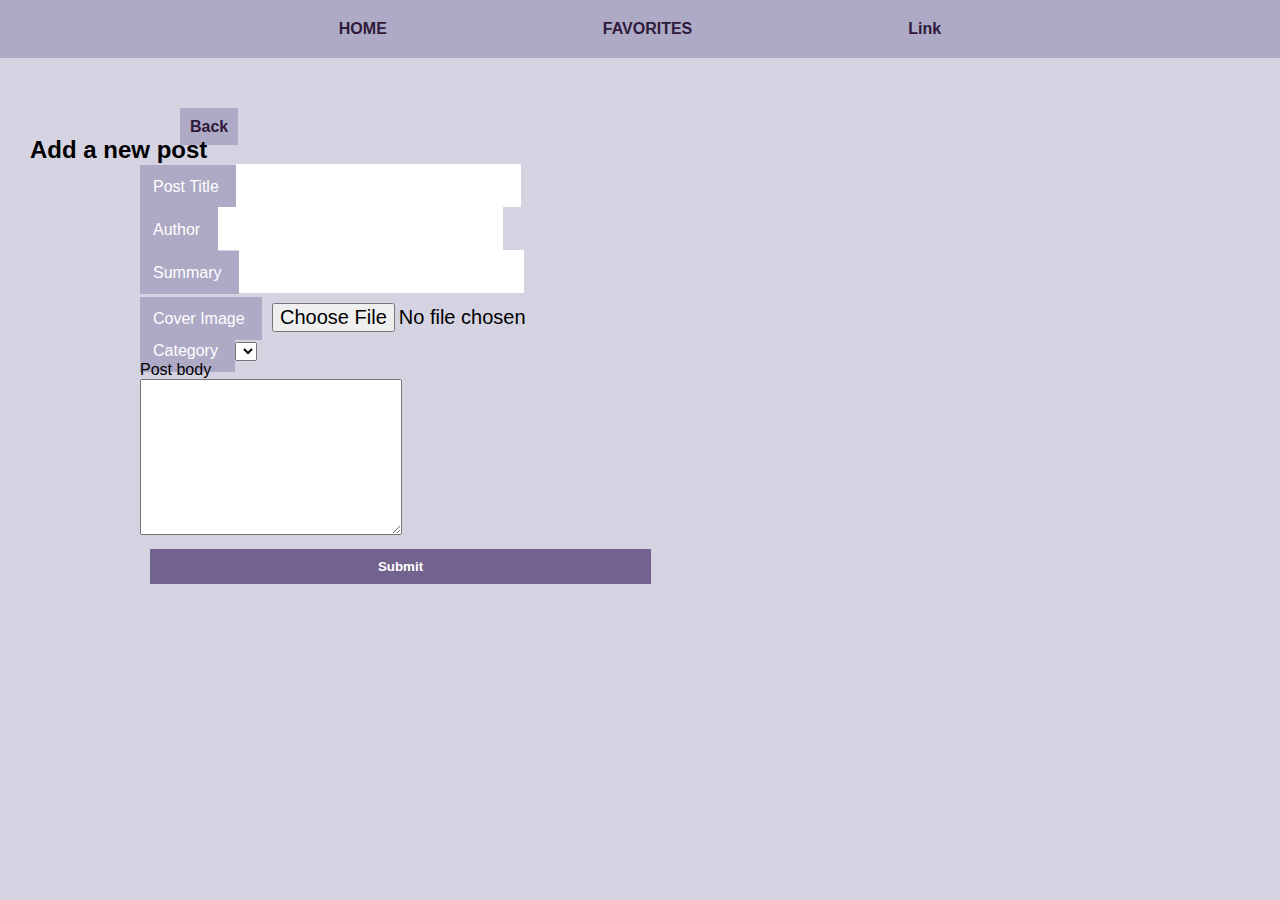
==== addPost.html @ 0d925bbb "created the add post page" ====
<!DOCTYPE html>
<html lang="en">
  <head>
    <meta charset="UTF-8" />
    <meta http-equiv="X-UA-Compatible" content="IE=edge" />
    <meta name="viewport" content="width=device-width, initial-scale=1.0" />
    <title>JavaScript 2 - Course Assignment</title>
    <link rel="stylesheet" href="/css/style.css" />
    <link
      rel="stylesheet"
      href="https://cdnjs.cloudflare.com/ajax/libs/font-awesome/4.7.0/css/font-awesome.min.css"
    />
  </head>
  <body>
    <nav class="navbar">
      <div class="navbar__list" id="topNavbar">
        <ul>
          <li>
            <a href="/">HOME</a>
          </li>
          <li>
            <a href="/favourites.html">FAVORITES</a>
          </li>
          <li>
            <a href="/">Link</a>
          </li>
        </ul>
      </div>
      <i class="fa fa-bars navbar__icon"></i>
    </nav>
    <main>
      <header>
        <a href="/loginDashboard.html">Back</a>
      </header>
      <section>
        <h2>Add a new post</h2>
      </section>
      <section>
        <div class="message__container"></div>
        <div class="post__container">
          <form>
            <div>
              <label for="title">Post Title </label>
              <input type="text" name="title" id="title">
            </div>
            <div>
              <label for="author">Author </label>
              <input type="text" name="author" id="author">
            </div>
            <div>
              <label for="summary">Summary </label>
              <input type="text" name="summary" id="summary">
            </div>
  
            <div>
              <label for="cover">Cover Image </label>
              <input type="file"
         id="cover" name="cover"
         accept="image/png, image/jpeg">
            </div>
            <div>
              <label for="category">Category </label>
              <select name="category" id="category"></select>
            </div>
  
            <div>
              <p for="bodyText">Post body </p>
              <textarea name="bodyText" id="bodyText" cols="30" rows="10"></textarea>
            </div>
  
            <input id="id" type="hidden" />
            <button type="submit" class="btn btn-primary">Submit</button>
          </form>
        </div>
      </section>
      
    </main>
    <script src="/js/admin/addPost.js" type="module"></script>
    
  </body>
</html>
---- css/style.css ----
.navbar{overflow:hidden}.navbar .navbar__icon{display:block;cursor:pointer;z-index:inherit;position:relative;padding:20px;font-size:x-large}.navbar .navbar__list{display:none}.navbar .responsive{display:block}.navbar ul{display:-webkit-box;display:-ms-flexbox;display:flex;-webkit-box-orient:vertical;-webkit-box-direction:normal;-ms-flex-direction:column;flex-direction:column;-webkit-box-align:center;-ms-flex-align:center;align-items:center;position:absolute;list-style-type:none;-webkit-box-pack:center;-ms-flex-pack:center;justify-content:center;background-color:#AEA9C5;width:100%;height:100%;padding:0}.navbar ul li{margin:0 3em;padding:20px 0}.navbar ul li a{color:#2F1A3B;text-decoration:none;font-family:sans-serif;font-weight:bold;padding:20px}.navbar ul li a:hover{background-color:#AEA9C5;color:white;padding:21px 20px}@media (min-width: 768px){.navbar .navbar__icon{display:none}.navbar .navbar__list{display:block}.navbar ul{display:-webkit-box;display:-ms-flexbox;display:flex;position:relative;-webkit-box-orient:horizontal;-webkit-box-direction:normal;-ms-flex-direction:row;flex-direction:row;width:100%;height:unset}}*{margin:0}body{background-color:#D5D3E1}main{display:-webkit-box;display:-ms-flexbox;display:flex;-webkit-box-orient:vertical;-webkit-box-direction:normal;-ms-flex-direction:column;flex-direction:column;font-family:sans-serif;margin-top:30px;padding:30px}ul{list-style:none}.fa-spin{margin:15rem auto}.fa-spinner:before{font-size:4em}.toggle{color:#72638E;background-color:white}.warning{padding:30px;margin:30px auto;border:solid #2F1A3B 1px;font-weight:bolder;text-transform:uppercase}header{margin:30px}header form{margin:30px 0}@media (min-width: 1024px){header{width:1000px;margin:auto}}.post__container{-webkit-box-align:center;-ms-flex-align:center;align-items:center}.post__container{display:-webkit-box;display:-ms-flexbox;display:flex;-webkit-box-orient:vertical;-webkit-box-direction:normal;-ms-flex-direction:column;flex-direction:column;margin:auto}@media (min-width: 1024px){.post__container{-ms-flex-wrap:wrap;flex-wrap:wrap;-webkit-box-pack:justify;-ms-flex-pack:justify;justify-content:space-between;-webkit-box-orient:horizontal;-webkit-box-direction:normal;-ms-flex-direction:row;flex-direction:row;max-width:1000px}}.article__body{margin:20px 0;display:-webkit-box;display:-ms-flexbox;display:flex;-webkit-box-orient:vertical;-webkit-box-direction:normal;-ms-flex-direction:column;flex-direction:column;width:20em;-webkit-box-shadow:0 4px 8px 0 rgba(0,0,0,0.2);box-shadow:0 4px 8px 0 rgba(0,0,0,0.2);-webkit-transition:0.3s;transition:0.3s;color:#2F1A3B;margin:20px 5px;-webkit-box-pack:justify;-ms-flex-pack:justify;justify-content:space-between}.article__img{height:300px;background-repeat:no-repeat;background-size:cover;background-position:center}img{width:100%;height:100%}.category__placement{position:relative;text-align:center;background-color:#AEA9C5;width:-webkit-fit-content;width:-moz-fit-content;width:fit-content;margin:auto;padding:10px 20px;font-weight:bold;top:14rem}.article__title{margin-top:20px}.article__title,.article__text,.article__footer p{padding:10px;font-family:sans-serif;color:#2F1A3B}.article__footer{background-color:#AEA9C5;margin-top:30px}.article__footer p{color:#2F1A3B;font-weight:bold}a{font-family:sans-serif;font-weight:bold;text-decoration:none;background-color:#AEA9C5;text-align:center;padding:10px;color:#2F1A3B;margin:10px 40px}a:hover{background-color:white}button{background-color:#72638E;color:white;padding:10px 10px;border:none;margin:10px;font-weight:600}button:hover{background-color:white;color:#72638E}.content__notFound{margin:30px}.content__notFound p{margin:40px 0}.main__post{max-width:1000px}.main__post h1{text-align:center;font-size:3em}form{display:-webkit-box;display:-ms-flexbox;display:flex;-webkit-box-align:stretch;-ms-flex-align:stretch;align-items:stretch}input{border:none;font-size:20px;padding:10px}input:focus-visible{outline:none}input:hover{background-color:#AEA9C5}label{background-color:#AEA9C5;border:none;color:white;text-decoration:none;padding:13px;cursor:pointer}form{display:-webkit-box;display:-ms-flexbox;display:flex;-webkit-box-orient:vertical;-webkit-box-direction:normal;-ms-flex-direction:column;flex-direction:column}
/*# sourceMappingURL=style.css.map */
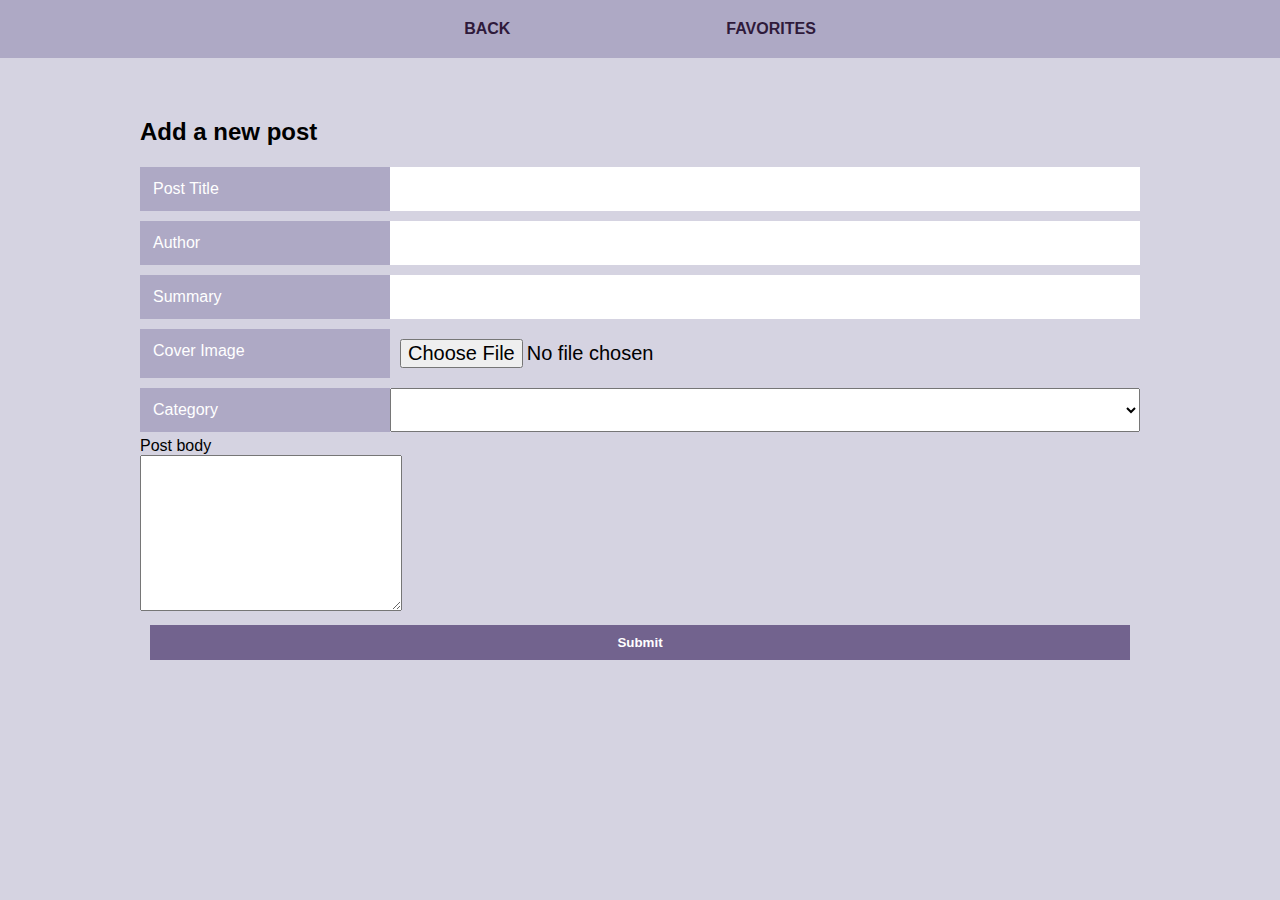
==== commit f57e167d: "did some changes in the html for the styling" ====
--- a/addPost.html
+++ b/addPost.html
@@ -4,7 +4,8 @@
     <meta charset="UTF-8" />
     <meta http-equiv="X-UA-Compatible" content="IE=edge" />
     <meta name="viewport" content="width=device-width, initial-scale=1.0" />
-    <title>JavaScript 2 - Course Assignment</title>
+    <title>The Everyday - Add Post</title>
+    <script src="https://cdn.ckeditor.com/4.17.2/standard/ckeditor.js"></script>
     <link rel="stylesheet" href="/css/style.css" />
     <link
       rel="stylesheet"
@@ -16,56 +17,57 @@
       <div class="navbar__list" id="topNavbar">
         <ul>
           <li>
-            <a href="/">HOME</a>
+            <a href="/loginDashboard.html">Back</a>
           </li>
           <li>
             <a href="/favourites.html">FAVORITES</a>
-          </li>
-          <li>
-            <a href="/">Link</a>
           </li>
         </ul>
       </div>
       <i class="fa fa-bars navbar__icon"></i>
     </nav>
+    
     <main>
       <header>
-        <a href="/loginDashboard.html">Back</a>
+        <h2>Add a new post</h2>
       </header>
-      <section>
-        <h2>Add a new post</h2>
-      </section>
+
       <section>
         <div class="message__container"></div>
-        <div class="post__container">
+        <div class="edit__container">
           <form>
-            <div>
+            <div class="input__container">
               <label for="title">Post Title </label>
               <input type="text" name="title" id="title">
             </div>
-            <div>
+            <div class="input__container">
               <label for="author">Author </label>
               <input type="text" name="author" id="author">
             </div>
-            <div>
+            <div class="input__container">
               <label for="summary">Summary </label>
               <input type="text" name="summary" id="summary">
             </div>
   
-            <div>
+            <div class="input__container">
               <label for="cover">Cover Image </label>
               <input type="file"
          id="cover" name="cover"
          accept="image/png, image/jpeg">
             </div>
-            <div>
+            <div class="input__container">
               <label for="category">Category </label>
               <select name="category" id="category"></select>
             </div>
   
             <div>
               <p for="bodyText">Post body </p>
-              <textarea name="bodyText" id="bodyText" cols="30" rows="10"></textarea>
+              <textarea
+              name="bodyText"
+              id="bodyText"
+              cols="30"
+              rows="10"
+            ></textarea>
             </div>
   
             <input id="id" type="hidden" />
@@ -76,6 +78,13 @@
       
     </main>
     <script src="/js/admin/addPost.js" type="module"></script>
-    
+    <script>
+      CKEDITOR.replace( 'bodyText' );
+
+      document.querySelector('form').addEventListener('click', function() {
+         content = CKEDITOR.instances.bodyText.getData()
+     }, false);
+</script>
+<script src="/js/component/dropdownMenu.js"></script>
   </body>
 </html>--- a/css/style.css
+++ b/css/style.css
@@ -1,2 +1,2 @@
-.navbar{overflow:hidden}.navbar .navbar__icon{display:block;cursor:pointer;z-index:inherit;position:relative;padding:20px;font-size:x-large}.navbar .navbar__list{display:none}.navbar .responsive{display:block}.navbar ul{display:-webkit-box;display:-ms-flexbox;display:flex;-webkit-box-orient:vertical;-webkit-box-direction:normal;-ms-flex-direction:column;flex-direction:column;-webkit-box-align:center;-ms-flex-align:center;align-items:center;position:absolute;list-style-type:none;-webkit-box-pack:center;-ms-flex-pack:center;justify-content:center;background-color:#AEA9C5;width:100%;height:100%;padding:0}.navbar ul li{margin:0 3em;padding:20px 0}.navbar ul li a{color:#2F1A3B;text-decoration:none;font-family:sans-serif;font-weight:bold;padding:20px}.navbar ul li a:hover{background-color:#AEA9C5;color:white;padding:21px 20px}@media (min-width: 768px){.navbar .navbar__icon{display:none}.navbar .navbar__list{display:block}.navbar ul{display:-webkit-box;display:-ms-flexbox;display:flex;position:relative;-webkit-box-orient:horizontal;-webkit-box-direction:normal;-ms-flex-direction:row;flex-direction:row;width:100%;height:unset}}*{margin:0}body{background-color:#D5D3E1}main{display:-webkit-box;display:-ms-flexbox;display:flex;-webkit-box-orient:vertical;-webkit-box-direction:normal;-ms-flex-direction:column;flex-direction:column;font-family:sans-serif;margin-top:30px;padding:30px}ul{list-style:none}.fa-spin{margin:15rem auto}.fa-spinner:before{font-size:4em}.toggle{color:#72638E;background-color:white}.warning{padding:30px;margin:30px auto;border:solid #2F1A3B 1px;font-weight:bolder;text-transform:uppercase}header{margin:30px}header form{margin:30px 0}@media (min-width: 1024px){header{width:1000px;margin:auto}}.post__container{-webkit-box-align:center;-ms-flex-align:center;align-items:center}.post__container{display:-webkit-box;display:-ms-flexbox;display:flex;-webkit-box-orient:vertical;-webkit-box-direction:normal;-ms-flex-direction:column;flex-direction:column;margin:auto}@media (min-width: 1024px){.post__container{-ms-flex-wrap:wrap;flex-wrap:wrap;-webkit-box-pack:justify;-ms-flex-pack:justify;justify-content:space-between;-webkit-box-orient:horizontal;-webkit-box-direction:normal;-ms-flex-direction:row;flex-direction:row;max-width:1000px}}.article__body{margin:20px 0;display:-webkit-box;display:-ms-flexbox;display:flex;-webkit-box-orient:vertical;-webkit-box-direction:normal;-ms-flex-direction:column;flex-direction:column;width:20em;-webkit-box-shadow:0 4px 8px 0 rgba(0,0,0,0.2);box-shadow:0 4px 8px 0 rgba(0,0,0,0.2);-webkit-transition:0.3s;transition:0.3s;color:#2F1A3B;margin:20px 5px;-webkit-box-pack:justify;-ms-flex-pack:justify;justify-content:space-between}.article__img{height:300px;background-repeat:no-repeat;background-size:cover;background-position:center}img{width:100%;height:100%}.category__placement{position:relative;text-align:center;background-color:#AEA9C5;width:-webkit-fit-content;width:-moz-fit-content;width:fit-content;margin:auto;padding:10px 20px;font-weight:bold;top:14rem}.article__title{margin-top:20px}.article__title,.article__text,.article__footer p{padding:10px;font-family:sans-serif;color:#2F1A3B}.article__footer{background-color:#AEA9C5;margin-top:30px}.article__footer p{color:#2F1A3B;font-weight:bold}a{font-family:sans-serif;font-weight:bold;text-decoration:none;background-color:#AEA9C5;text-align:center;padding:10px;color:#2F1A3B;margin:10px 40px}a:hover{background-color:white}button{background-color:#72638E;color:white;padding:10px 10px;border:none;margin:10px;font-weight:600}button:hover{background-color:white;color:#72638E}.content__notFound{margin:30px}.content__notFound p{margin:40px 0}.main__post{max-width:1000px}.main__post h1{text-align:center;font-size:3em}form{display:-webkit-box;display:-ms-flexbox;display:flex;-webkit-box-align:stretch;-ms-flex-align:stretch;align-items:stretch}input{border:none;font-size:20px;padding:10px}input:focus-visible{outline:none}input:hover{background-color:#AEA9C5}label{background-color:#AEA9C5;border:none;color:white;text-decoration:none;padding:13px;cursor:pointer}form{display:-webkit-box;display:-ms-flexbox;display:flex;-webkit-box-orient:vertical;-webkit-box-direction:normal;-ms-flex-direction:column;flex-direction:column}
+@import url(//db.onlinewebfonts.com/c/12ca6eb8a45b8ac406fb5a09bb9daab2?family=Lyon+Display+Web+Black);.navbar{overflow:hidden}.navbar .navbar__icon{display:block;cursor:pointer;z-index:2;position:relative;padding:20px;font-size:x-large}.navbar .navbar__list{display:none}.navbar .responsive{display:block}.navbar ul{display:-webkit-box;display:-ms-flexbox;display:flex;-webkit-box-orient:vertical;-webkit-box-direction:normal;-ms-flex-direction:column;flex-direction:column;-webkit-box-align:center;-ms-flex-align:center;align-items:center;position:absolute;list-style-type:none;z-index:1;-webkit-box-pack:center;-ms-flex-pack:center;justify-content:center;background-color:#AEA9C5;width:100%;height:100%;padding:0}.navbar ul li{margin:0 3em;padding:20px 0}.navbar ul li a{color:#2F1A3B;text-decoration:none;font-family:sans-serif;font-weight:bold;padding:20px;text-transform:uppercase}.navbar ul li a:hover{background-color:#AEA9C5;color:white;padding:21px 20px}@media (min-width: 768px){.navbar .navbar__icon{display:none}.navbar .navbar__list{display:block}.navbar ul{display:-webkit-box;display:-ms-flexbox;display:flex;position:relative;-webkit-box-orient:horizontal;-webkit-box-direction:normal;-ms-flex-direction:row;flex-direction:row;width:100%;height:unset}}*{margin:0}body{background-color:#D5D3E1}main{display:-webkit-box;display:-ms-flexbox;display:flex;-webkit-box-orient:vertical;-webkit-box-direction:normal;-ms-flex-direction:column;flex-direction:column;font-family:sans-serif;margin-top:30px;padding:30px}h2{font-family:"Lyon Display Web Black",sans-serif}ul{list-style:none}.fa-spin{margin:15rem auto}.fa-spinner:before{font-size:4em}.toggle{color:#72638E;background-color:white}.warning{padding:30px;margin:30px auto;border:solid #2F1A3B 1px;font-weight:bolder;text-transform:uppercase}header{margin:30px}header form{margin:30px 0}@media (min-width: 1024px){header{width:1000px;margin:auto}}.post__container{-webkit-box-align:center;-ms-flex-align:center;align-items:center}.post__container{display:-webkit-box;display:-ms-flexbox;display:flex;-webkit-box-orient:vertical;-webkit-box-direction:normal;-ms-flex-direction:column;flex-direction:column;margin:auto}@media (min-width: 1024px){.post__container{-ms-flex-wrap:wrap;flex-wrap:wrap;-webkit-box-orient:horizontal;-webkit-box-direction:normal;-ms-flex-direction:row;flex-direction:row;max-width:1000px;-webkit-box-align:stretch;-ms-flex-align:stretch;align-items:stretch}}.article__body{margin:20px 0;display:-webkit-box;display:-ms-flexbox;display:flex;-webkit-box-orient:vertical;-webkit-box-direction:normal;-ms-flex-direction:column;flex-direction:column;width:20em;-webkit-box-shadow:0 4px 8px 0 rgba(0,0,0,0.2);box-shadow:0 4px 8px 0 rgba(0,0,0,0.2);-webkit-transition:0.3s;transition:0.3s;color:#2F1A3B;margin:20px 5px;-webkit-box-pack:justify;-ms-flex-pack:justify;justify-content:space-between}.article__img{height:300px;background-repeat:no-repeat;background-size:cover;background-position:center}img{width:100%;height:100%}.category__placement{position:relative;text-align:center;background-color:#AEA9C5;width:-webkit-fit-content;width:-moz-fit-content;width:fit-content;margin:auto;padding:10px 20px;font-weight:bold;top:14rem;text-transform:uppercase}.article__title{margin-top:20px}.article__title,.article__text,.article__footer p{padding:10px;color:#2F1A3B;text-align:center}.article__footer{background-color:#AEA9C5;margin-top:30px}.article__footer p{color:#2F1A3B;font-weight:bold}a{font-family:sans-serif;font-weight:bold;text-decoration:none;background-color:#AEA9C5;text-align:center;padding:10px;color:#2F1A3B;margin:10px 40px}a:hover{background-color:white}button{background-color:#72638E;color:white;padding:10px 10px;border:none;margin:10px;font-weight:600}button:hover{background-color:white;color:#72638E}.content__notFound{margin:30px}.content__notFound p{margin:40px 0}.main__post{max-width:1000px}.main__post h1{text-align:center;font-size:3em}form{display:-webkit-box;display:-ms-flexbox;display:flex;-webkit-box-align:stretch;-ms-flex-align:stretch;align-items:stretch}input{border:none;font-size:20px;padding:10px}input:focus-visible{outline:none}input:hover{background-color:#AEA9C5}label{background-color:#AEA9C5;border:none;color:white;text-decoration:none;padding:13px;cursor:pointer}form{display:-webkit-box;display:-ms-flexbox;display:flex;-webkit-box-orient:vertical;-webkit-box-direction:normal;-ms-flex-direction:column;flex-direction:column}.login__container{width:700px;margin:auto}.login__container div{margin:10px}.password__container,.email__container{width:100%;display:-ms-grid;display:grid;-ms-grid-columns:1fr 1fr;grid-template-columns:1fr 1fr}@media (min-width: 768px){.password__container,.email__container{-ms-grid-columns:100px 1fr;grid-template-columns:100px 1fr;margin:auto}}@media (min-width: 1024px){.container{max-width:1000px;margin:auto}.container div{margin:10px;width:1000px}.container .logout__button,.container .add__post{max-width:130px}.container .dashboard_container{margin-top:5em}}div#editor{display:none}section{margin:1em}.edit__container form{width:100%;max-width:1000px;margin:auto}.edit__container form .input__container{display:-ms-grid;display:grid;-ms-grid-columns:1fr 3fr;grid-template-columns:1fr 3fr;margin:5px 0}.edit__container form .textArea__body{display:block;-ms-grid-columns:auto;grid-template-columns:auto}.main__post img{width:100%}.img__container{height:20em;width:100%;background-position:center;background-repeat:no-repeat;background-size:cover}h1{font-family:"Lyon Display Web Black",sans-serif;margin:60px}@media (min-width: 1024px){.main__post{width:900px;margin:auto}.author__paragraph{margin:30px 0}}
 /*# sourceMappingURL=style.css.map */